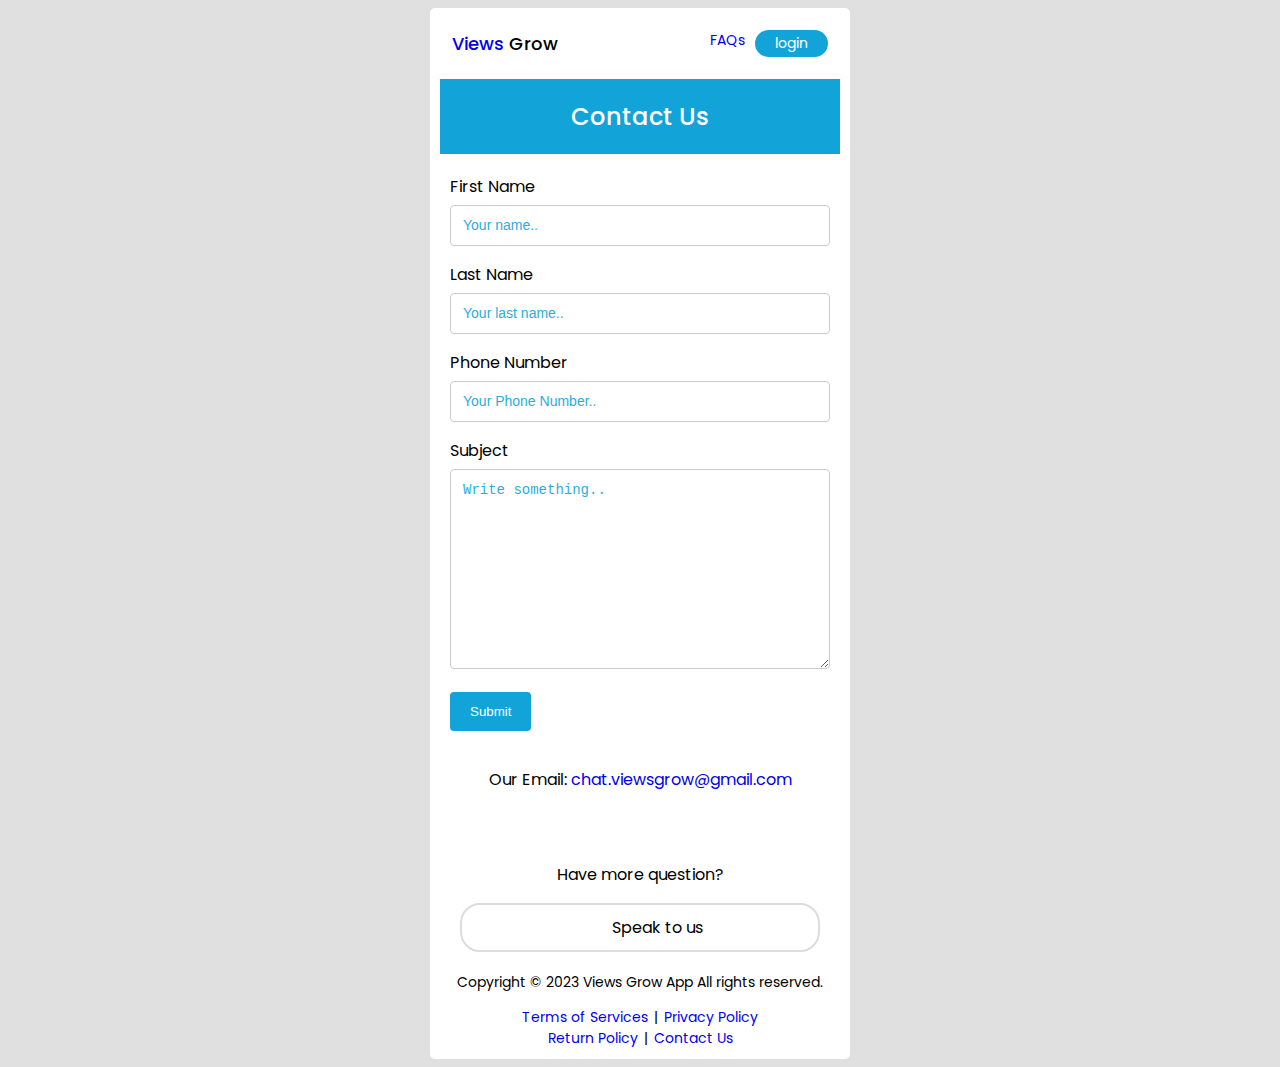
==== contact-us.html @ be085d84 "Contact us Updated" ====
<!DOCTYPE html>
<html lang="en">
<head>
    <meta charset="UTF-8">
    <meta http-equiv="X-UA-Compatible" content="IE=edge">
    <meta name="viewport" content="width=device-width, initial-scale=1.0">
    <title>Views Grow || Youtube Marketing</title>
    <link rel="stylesheet" href="style.css">

    <style>
        .main-heading {
            padding: 20px 0px;
            margin: 10px auto;
            color: white;
            background: #12a4d9;
        }
        
        .main-heading h2 {
            font-weight: 500;
            padding: 0 auto;
            margin: 0 auto;
        }
        .wp-btn {
            margin-top: 60px;
            margin-bottom: 20px;
        }
        
        .wp-button {
            display: flex;
            justify-content: center;
            justify-items: center;
            column-gap: 8px;
            padding: 10px 20px;
            margin: 0 20px;
            border: solid 2px gainsboro;
            border-radius: 20px;
        }
        .contact-number p{
            letter-spacing: 1.50 !important;
            padding: 10px;
            font-weight: 400;
            font-size: 14px;
            text-align: justify;
        }

        /* Forrm   Design  */
        input[type=text], select, textarea {
            width: 100%;
            padding: 12px;
            border: 1px solid #ccc;
            border-radius: 4px;
            box-sizing: border-box;
            margin-top: 6px;
            margin-bottom: 16px;
            resize: vertical;
        }

        input[type=submit] {
            background-color: #12a4d9;
            color: white;
            padding: 12px 20px;
            border: none;
            border-radius: 4px;
            cursor: pointer;
        }

        input[type=submit]:hover {
            background-color: #12a4d9;
        }

        .container {
            text-align: start;
            border-radius: 5px;
            background-color: white;
            padding: 10px;
        }


    </style>
</head>
<body>
    <div class="container">
        <div class="header">
            <div class="logo">
                <a href="./">Views  <span style="color: black;">Grow</span></a>
            </div>
            <div class="inner-div">
                <div>
                    <a href="./Terms-of-Service.html">
                        FAQs
                    </a>
                </div>
                <div class="login-btn">
                    <a style=" color: white;" href="./">
                        login
                    </a>
                </div>

            </div>

        </div>

        <div class="main-body-b">
            <section class="main-heading">
                <h2>Contact Us</h2>
            </section>
            
            <div class="container">
                <form action="/action_page.php">
                  <label for="fname">First Name</label>
                  <input type="text" id="fname" name="firstname" placeholder="Your name..">
              
                  <label for="lname">Last Name</label>
                  <input type="text" id="lname" name="lastname" placeholder="Your last name..">
              
                  <label for="country">Phone Number</label>
                   <input type="text" id="number" name="number" placeholder="Your Phone Number..">
                 
                  <label for="subject">Subject</label>
                  <textarea id="subject" name="subject" placeholder="Write something.." style="height:200px"></textarea>
              
                  <input  type="submit" value="Submit">
                </form>
            </div>

            <div class="contact-number">
                <p style="text-align: center; font-size: 16px;">
                    Our Email: <a href="mailto:chat.viewsgrow@gmail.com">chat.viewsgrow@gmail.com</a>

                </p>
            </div>

            <div class="wp-btn">
                <p>Have more question?</p>
                <a href="https://api.whatsapp.com/send/?phone=+919062686255&text=Hello&type=phone_number&app_absent=0" target="_blank" rel="noopener noreferrer">
                    <div class="wp-button">
                        <img width="26px" src="./img/whats-app-icons.gif" alt="" srcset="">
                        <span style="color: black;"> Speak to us</span>

                    </div>
                </a>

            </div>

            <div class="footer">
                <p style="font-weight: 400;">Copyright © 2023 Views Grow App All rights reserved.</p>
                <div class="footer-link-div">
                    <div>
                        <a href="./Terms-of-Service.html">
                            Terms of Services 
                        </a>
                    </div>
                    <div>
                        |
                    </div>
                    <div>
                        <a href="./Privacy-Policy.html">
                            Privacy Policy
                        </a>
                    </div>
                </div>
                <div class="footer-link-div">
                    <div>
                        <a href="./return-policy.html">
                            Return Policy
                        </a>
                    </div>
                    <div>
                        |
                    </div>
                    <div>
                        <a href="./contact-us.html">
                            Contact Us
                        </a>
                    </div>

                </div>
            </div>
        </div>

    </div>
    
</body>
</html>
---- style.css ----
@import url('https://fonts.googleapis.com/css2?family=Poppins:wght@100;400;500;600;700&display=swap');
    body {
        overflow: scroll;
        background: #e0e0e0;
        font-family: 'Poppins', sans-serif;
    }
    
    .container {
        max-width: 400px;
        margin: 0 auto;
        background: white;
    }
    /* Header Section  */
    
    .header {
        z-index: 30;
        display: flex;
        align-items: center;
        justify-content: space-between;
        justify-items: center !important;
        list-style: none;
        padding: 12px;
        top: 0;
        left: 0;
        right: 0;
    }
    
    a:link {
        text-decoration: none;
    }
    
    .logo {
        color: #12a4d9;
        font-size: 18px;
        font-weight: 500;
    }
    
    .inner-div {
        display: flex;
        column-gap: 10px;
        justify-content: space-between;
        justify-items: center;
        text-align: center;
        font-size: 14px;
    }
    
    .login-btn {
        background: #12a4d9;
        color: white !important;
        font-size: 14px;
        padding: 3px 20px;
        border-radius: 20px;
    }
    
    @media only screen and (max-width: 320px) {
        .logo {
            font-size: 16px;
        }
        .inner-div {
            column-gap: 8px;
            font-size: 12px;
        }
        .login-btn {
            font-size: 12px;
            padding: 2px 10px;
            border-radius: 20px;
        }
    }
    /* Body  Section */
    
    .main-body {
        padding: 20px 12px;
        text-align: center;
    }
    
    .main-body-b {
        padding: 0px auto;
        text-align: center;
    }
    
    .heading {
        text-align: center;
        font-weight: 500;
        font-size: 26px;
    }
    
    .theme-input {
        font-size: 14px;
        display: inline-block;
        box-sizing: border-box;
        width: 100%;
        padding: 16px 18px;
        border-radius: 25px;
        border: solid 1px #12a4d9;
        margin-bottom: 8px;
        outline: none;
    }
    
     ::placeholder {
        color: #12a4d9;
        opacity: .9;
        font-size: 14px;
    }
    
    .btn-link {
        margin-top: 25px;
        margin-bottom: 30px;
    }
    
    .subtitle {
        font-size: 14px;
    }
    
    .generate-btn {
        font-size: 15px;
        align-items: center;
        color: white;
        background: #12a4d9;
        text-align: center;
        padding: 15px 36px;
        border-radius: 30px;
    }
    
    @media only screen and (max-width: 320px) {
        .heading {
            font-size: 20px;
        }
        .theme-input {
            font-size: 12px;
            padding: 10px 10px;
        }
         ::placeholder {
            font-size: 12px;
        }
        .generate-btn {
            font-size: 14px;
            padding: 10px 18px;
            border-radius: 30px;
        }
    }
    /*First  Slider   Section   */
    
    @keyframes slide {
        0% {
            transform: translateX(0);
        }
        25% {
            transform: translateX(0);
        }
        30% {
            transform: translateX(-100%);
        }
        50% {
            transform: translateX(-100%);
        }
        55% {
            transform: translateX(-200%);
        }
        75% {
            transform: translateX(-200%);
        }
        80% {
            transform: translateX(-300%);
        }
        100% {
            transform: translateX(-300%);
        }
    }
    /* Second  Slider    */
    
    .slider-wrapper {
        display: flex;
        justify-content: center;
        justify-items: center;
        column-gap: 20px;
    }
    
    .card {
        display: none;
        width: 100%;
        margin: 0 auto;
        padding: 0 auto;
        background: whitesmoke;
        border: solid 3px white;
        margin-top: 40px;
        margin-bottom: 20px;
        border-radius: 20px;
    }
    
    .card img {
        width: 100%;
        height: 360px;
    }
    
    .title {
        min-height: 200px;
        padding-left: 20px;
        text-align: start;
        padding-bottom: 10px;
    }
    
    .title h2 {
        font-weight: 500;
        margin: 0 auto;
        padding: 0 auto;
    }
    
    .btn {
        display: flex;
        align-items: baseline;
        padding-left: 20px;
        column-gap: 20px;
    }
    
    .btn img {
        cursor: pointer;
        margin-top: 20px;
        margin-bottom: 20px;
        width: 40px;
        height: 40px;
    }
    
    @media only screen and (max-width: 300px) {
        .card img {
            width: 100%;
            height: 160px;
        }
        .btn img {
            width: 20px;
            height: 20px;
        }
        .title h2 {
            font-size: medium;
        }
        .title p {
            font-size: small;
        }
    }
    /* Happy  Clint  Section */
    
    .happy-slider-section p {
        margin-top: 40px;
        margin-bottom: 40px;
        padding: 0 30px;
        text-align: center;
        font-size: 20px;
        font-weight: 600px;
    }
    
    .happy-slider {
        justify-content: center;
        justify-items: center;
    }
    
    .user-list {
        padding: 0 90px !important;
        overflow: hidden;
        align-items: center;
        align-content: center;
        display: block;
        margin: 0 auto;
    }
    
    .info {
        margin: 0 auto;
        text-align: center;
        padding-bottom: 10px;
    }
    
    .info h2 {
        white-space: nowrap;
        margin-bottom: 0;
        font-size: medium;
    }
    
    .info a {
        margin: 0 auto;
        width: 120px;
        display: block;
        font-size: x-small;
        text-align: center;
        overflow: hidden;
        white-space: nowrap;
        text-overflow: ellipsis;
    }
    
    .user-list img {
        margin: 0 auto;
        width: 120px;
        height: 120px;
    }
    
    @media only screen and (max-width: 300px) {
        .happy-slider-section p {
            font-size: large;
        }
        .user-list img {
            margin: 0 auto;
            width: 70px;
            height: auto;
        }
        .info {
            text-align: center;
            margin: 0 auto;
            padding: 0 auto;
        }
        .info h2 {
            font-size: small;
        }
        .info a {
            font-size: xx-small;
            width: 100px;
        }
    }
    /* Main  Poster  Section  */
    
    .poster-section {
        background-image: url(./img/bg.svg);
        background-position: center;
        background-size: cover;
        padding-top: 20px;
        padding-bottom: 50px;
    }
    
    .poster-section h3 {
        color: rgb(0, 0, 0);
        font-size: 26px;
    }
    
    .y-poster {
        display: block;
        padding: 10px;
    }
    
    .y-poster video {
        width: 100%;
    }
    
    @media only screen and (max-width: 300px) {
        .poster-section h3 {
            font-size: 22px;
        }
    }
    /* Using  Platform  */
    
    .use-anywhire {
        display: block;
        box-sizing: border-box;
        padding-top: 20px;
        padding-bottom: 20px;
    }
    
    .use-it {
        color: #12a4d9;
        font-size: 26px;
        padding-top: 30px;
    }
    
    .platform {
        display: flex;
        flex-wrap: wrap;
        justify-content: space-around;
        column-gap: 8px;
        justify-items: center !important;
        text-align: center;
        margin-top: 25px;
    }
    
    .platform-img {
        width: 60px;
        height: 60px;
    }
    
    @media only screen and (max-width: 300px) {
        .use-it {
            font-size: 22px;
            padding-top: 10px;
        }
        .platform-img {
            width: 45px;
            height: 45px;
        }
    }
    /* community-social */
    
    .community {
        display: block;
        box-sizing: border-box;
        padding: 22px;
        padding-top: 20px;
        padding-bottom: 30px;
    }
    
    .community p {
        font-size: 26px;
    }
    
    .community-social {
        display: flex;
        justify-content: center;
        column-gap: 12px;
        justify-items: center !important;
        list-style: none;
        text-align: center;
    }
    
    .community-link {
        background: #12a4d9;
        padding: 5px;
    }
    
    .community .image {
        width: 43px;
        height: 43px;
        background: white;
        border: solid 1px #12a4d9;
        border-radius: 25%;
    }
    
    .Email p {
        font-weight: 500;
        padding-top: 16px;
        padding-bottom: 5px;
        margin: 0;
        font-size: 18px;
    }
    
    .app-av {
        display: flex;
        align-items: center;
        margin: 12px;
        justify-content: center;
        padding-top: 35px;
    }
    
    @media only screen and (max-width: 300px) {
        .community {
            padding-top: 20px;
            padding-bottom: 20px;
        }
        .community p {
            font-size: 20px;
            font-weight: 500;
        }
        .app-av {
            padding-top: 28px;
        }
        .community .image {
            width: 33px;
            height: 33px;
        }
        .footer {
            font-size: 14px;
            margin-top: 10px;
        }
        .ft-whatsapp {
            width: 20% !important;
            right: 10px !important;
        }
    }
    /* Footer Section */
    
    .footer {
        display: block;
        font-size: 14px;
        margin-top: 20px;
    }
    
    .footer-link-div {
        display: flex;
        column-gap: 6px;
        justify-content: center;
        justify-items: center;
    }
    /* Whats  App  Button  */
    
    .floating-button {
        background: transparent;
        position: fixed;
        bottom: 25px!important;
        z-index: 99;
        right: 16px;
        display: flex;
        justify-content: flex-end;
    }
    
    .ft-whatsapp {
        width: 12%;
        border-radius: 50%;
        right: 0;
    }
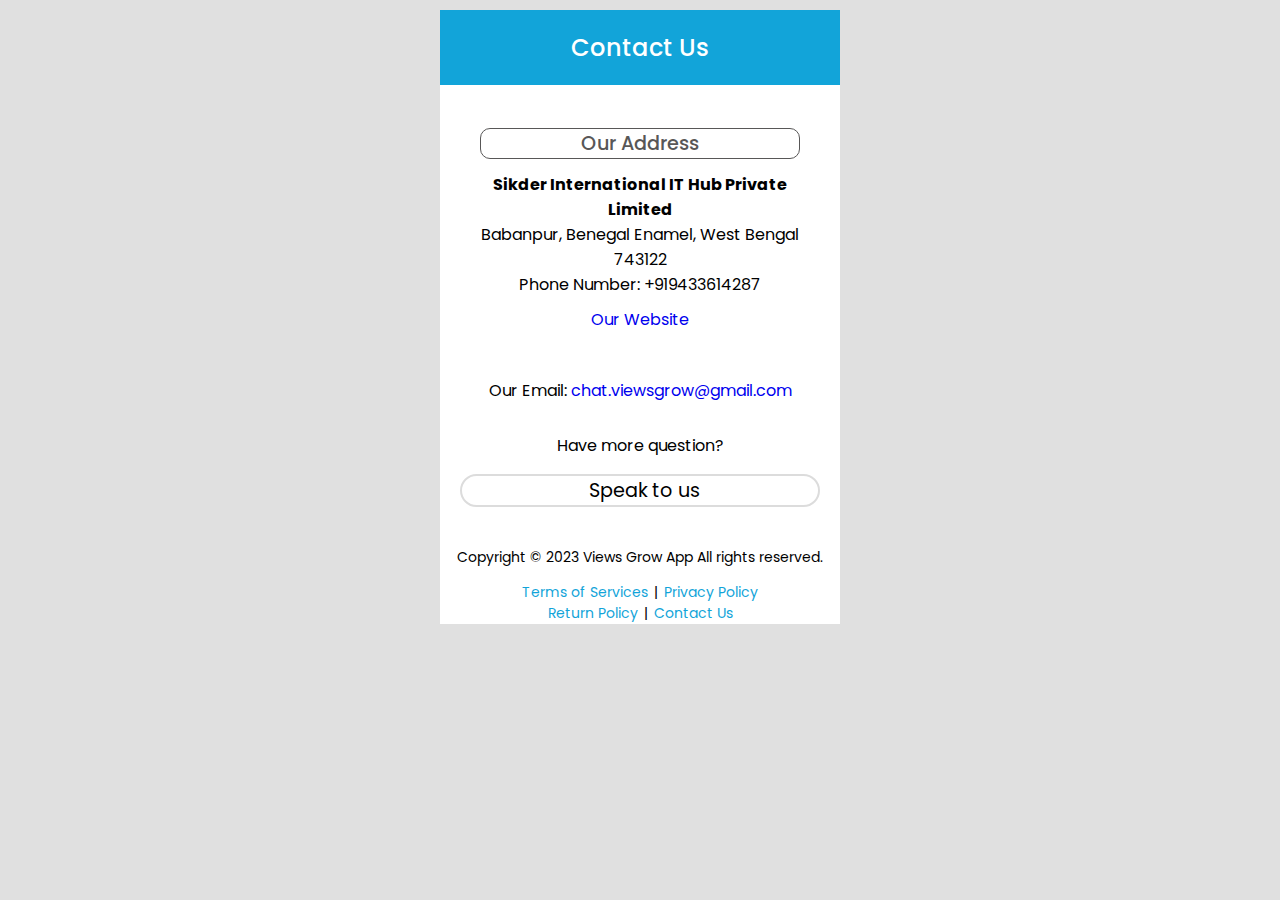
==== commit 35fff572: "Update App Feature  Section" ====
--- a/contact-us.html
+++ b/contact-us.html
@@ -21,16 +21,18 @@
             margin: 0 auto;
         }
         .wp-btn {
-            margin-top: 60px;
-            margin-bottom: 20px;
+            margin-top: 20px;
+            margin-bottom: 40px;
         }
         
         .wp-button {
             display: flex;
+            align-items: center;
+            font-size: larger;
+            text-align: center;
             justify-content: center;
             justify-items: center;
             column-gap: 8px;
-            padding: 10px 20px;
             margin: 0 20px;
             border: solid 2px gainsboro;
             border-radius: 20px;
@@ -42,87 +44,57 @@
             font-size: 14px;
             text-align: justify;
         }
-
-        /* Forrm   Design  */
-        input[type=text], select, textarea {
-            width: 100%;
-            padding: 12px;
-            border: 1px solid #ccc;
-            border-radius: 4px;
-            box-sizing: border-box;
-            margin-top: 6px;
-            margin-bottom: 16px;
-            resize: vertical;
+        .info{
+            padding: 20px 40px;
+        }
+        .address-data p{
+            margin: 0 auto;
         }
 
-        input[type=submit] {
-            background-color: #12a4d9;
-            color: white;
-            padding: 12px 20px;
-            border: none;
-            border-radius: 4px;
-            cursor: pointer;
+        .name{
+            font-size: larger; 
+            font-weight: 500; 
+            color: rgb(88, 87, 87);
+            border: solid 1px rgb(88, 87, 87);
+            border-radius: 10px;
+
         }
 
-        input[type=submit]:hover {
-            background-color: #12a4d9;
+        @media only screen and (max-width: 300px) {
+            .info{
+                padding: 10px;
+            }
+        
         }
 
-        .container {
-            text-align: start;
-            border-radius: 5px;
-            background-color: white;
-            padding: 10px;
-        }
+    
 
-
+       
     </style>
 </head>
 <body>
     <div class="container">
-        <div class="header">
-            <div class="logo">
-                <a href="./">Views  <span style="color: black;">Grow</span></a>
-            </div>
-            <div class="inner-div">
-                <div>
-                    <a href="./Terms-of-Service.html">
-                        FAQs
-                    </a>
-                </div>
-                <div class="login-btn">
-                    <a style=" color: white;" href="./">
-                        login
-                    </a>
-                </div>
-
-            </div>
-
-        </div>
-
         <div class="main-body-b">
             <section class="main-heading">
                 <h2>Contact Us</h2>
             </section>
+
+            <div class="info">
+                <h1 class="name">Our Address</h1>
+                
+                <div class="address-data">
+                    <p> <strong>Sikder International IT Hub Private Limited</strong> </p>
+                    <p> Babanpur, Benegal Enamel, West Bengal 743122</p>
+                    <p>Phone Number: +919433614287 </p>
+                    <p style="margin-top: 10px;">
+                        <a style="font-size: 16px;" href="https://sikderithub.com/">Our Website</a>
+                    </p>
+                    
+
+                </div>
+                
+            </div>
             
-            <div class="container">
-                <form action="/action_page.php">
-                  <label for="fname">First Name</label>
-                  <input type="text" id="fname" name="firstname" placeholder="Your name..">
-              
-                  <label for="lname">Last Name</label>
-                  <input type="text" id="lname" name="lastname" placeholder="Your last name..">
-              
-                  <label for="country">Phone Number</label>
-                   <input type="text" id="number" name="number" placeholder="Your Phone Number..">
-                 
-                  <label for="subject">Subject</label>
-                  <textarea id="subject" name="subject" placeholder="Write something.." style="height:200px"></textarea>
-              
-                  <input  type="submit" value="Submit">
-                </form>
-            </div>
-
             <div class="contact-number">
                 <p style="text-align: center; font-size: 16px;">
                     Our Email: <a href="mailto:chat.viewsgrow@gmail.com">chat.viewsgrow@gmail.com</a>
@@ -132,10 +104,16 @@
 
             <div class="wp-btn">
                 <p>Have more question?</p>
-                <a href="https://api.whatsapp.com/send/?phone=+919062686255&text=Hello&type=phone_number&app_absent=0" target="_blank" rel="noopener noreferrer">
+                <a href="https://api.whatsapp.com/send/?phone=+919433614287&text=Hello&type=phone_number&app_absent=0" target="_blank" rel="noopener noreferrer">
                     <div class="wp-button">
-                        <img width="26px" src="./img/whats-app-icons.gif" alt="" srcset="">
-                        <span style="color: black;"> Speak to us</span>
+                        <div>
+                            <img width="40px" src="./img/whats-app-icons.gif" alt="" srcset="">
+                        </div>
+                       
+                        <div>
+                            <span style="color: black;"> Speak to us</span>
+                        </div>
+                       
 
                     </div>
                 </a>
--- a/style.css
+++ b/style.css
@@ -69,7 +69,7 @@
     /* Body  Section */
     
     .main-body {
-        padding: 20px 12px;
+        padding: 5px 12px;
         text-align: center;
     }
     
@@ -472,6 +472,11 @@
         justify-content: center;
         justify-items: center;
     }
+    .footer-link-div a{
+        color: #12a4d9;
+    }
+
+
     /* Whats  App  Button  */
     
     .floating-button {
@@ -488,4 +493,136 @@
         width: 12%;
         border-radius: 50%;
         right: 0;
+    }
+
+
+    /* App  Feature  Added  Section  */
+
+    .poster-section-link{
+        margin-top: 40px;
+        border-radius: 20px 20px 0 0;
+        padding-bottom: 40px;
+        background: #E6E9FA;
+    }
+
+    .link-hedline{
+        font-weight: 600; 
+        color: white; 
+        font-size: 20px; 
+        padding: 8px; 
+        background: #5883F3; 
+        border-radius: 20px 20px 0 0;
+
+    }
+
+    .link-hedline-2{
+        background-color: white;
+        color: black;
+        border-radius: 20px;
+        font-weight: 400;
+        font-size: 19px;
+        padding: 5px 10px;
+        margin-left: 20px;
+        margin-bottom: 10px;
+    }
+
+    .all-link{
+        position: relative;
+        background: #E6E9FA;
+        padding: 10px;
+    }
+    .publish-btn{
+        background: #1958F5;
+        color: white;
+        font-size: larger;
+        padding: 10px 20px;
+        border-radius: 20px;
+        margin-top: 10px;
+        cursor: pointer;
+    }
+    fieldset {
+        margin: 0 auto;
+        background: white;
+        text-align: left;
+        border: none;
+        border-radius: 20px;
+        
+    }
+    .link{
+        background: #EFF8FF;
+        margin-top: 5px;
+        padding: 10px 5px;
+        
+    }
+
+    .link2{
+        background: white;
+        margin-top: 5px;
+        padding: 10px 5px;
+    }
+    clicked-box{
+        background: #1958F5;
+    }
+
+    unclicked-box{
+        background-color: white;
+        border: solid 2px #1958F5;
+    }
+
+    :checked{
+        background-color: white;
+        border: solid 2px #1958F5;
+
+    }
+
+    label{
+        color: rgb(104, 102, 102);
+        font-size: medium;
+    }
+
+
+    .sublink-1{
+        color: #1958F5;
+        font-weight: 700;
+    }
+
+    .sublink-2{
+        color: #1958F5;
+        font-weight: 400;
+    }
+
+
+    @media only screen and (max-width: 360px) {
+        .link-hedline{
+            font-size: 14px;
+        }
+
+        .link-hedline-2{
+            font-size: 14px;
+            padding: 5px 5px;
+            margin-left: 10px;
+        }
+        .link{
+            padding: 7px 2px;
+        }
+        .link2{
+            padding: 7px 2px;
+        }
+    
+        label{
+            font-size: 12px;
+        }
+
+    }
+
+    @media only screen and (max-width: 300px) {
+    
+        label{
+            font-size: 10px;
+        }
+
+        .link-hedline-2{
+            font-size: 13px;
+        }
+
     }